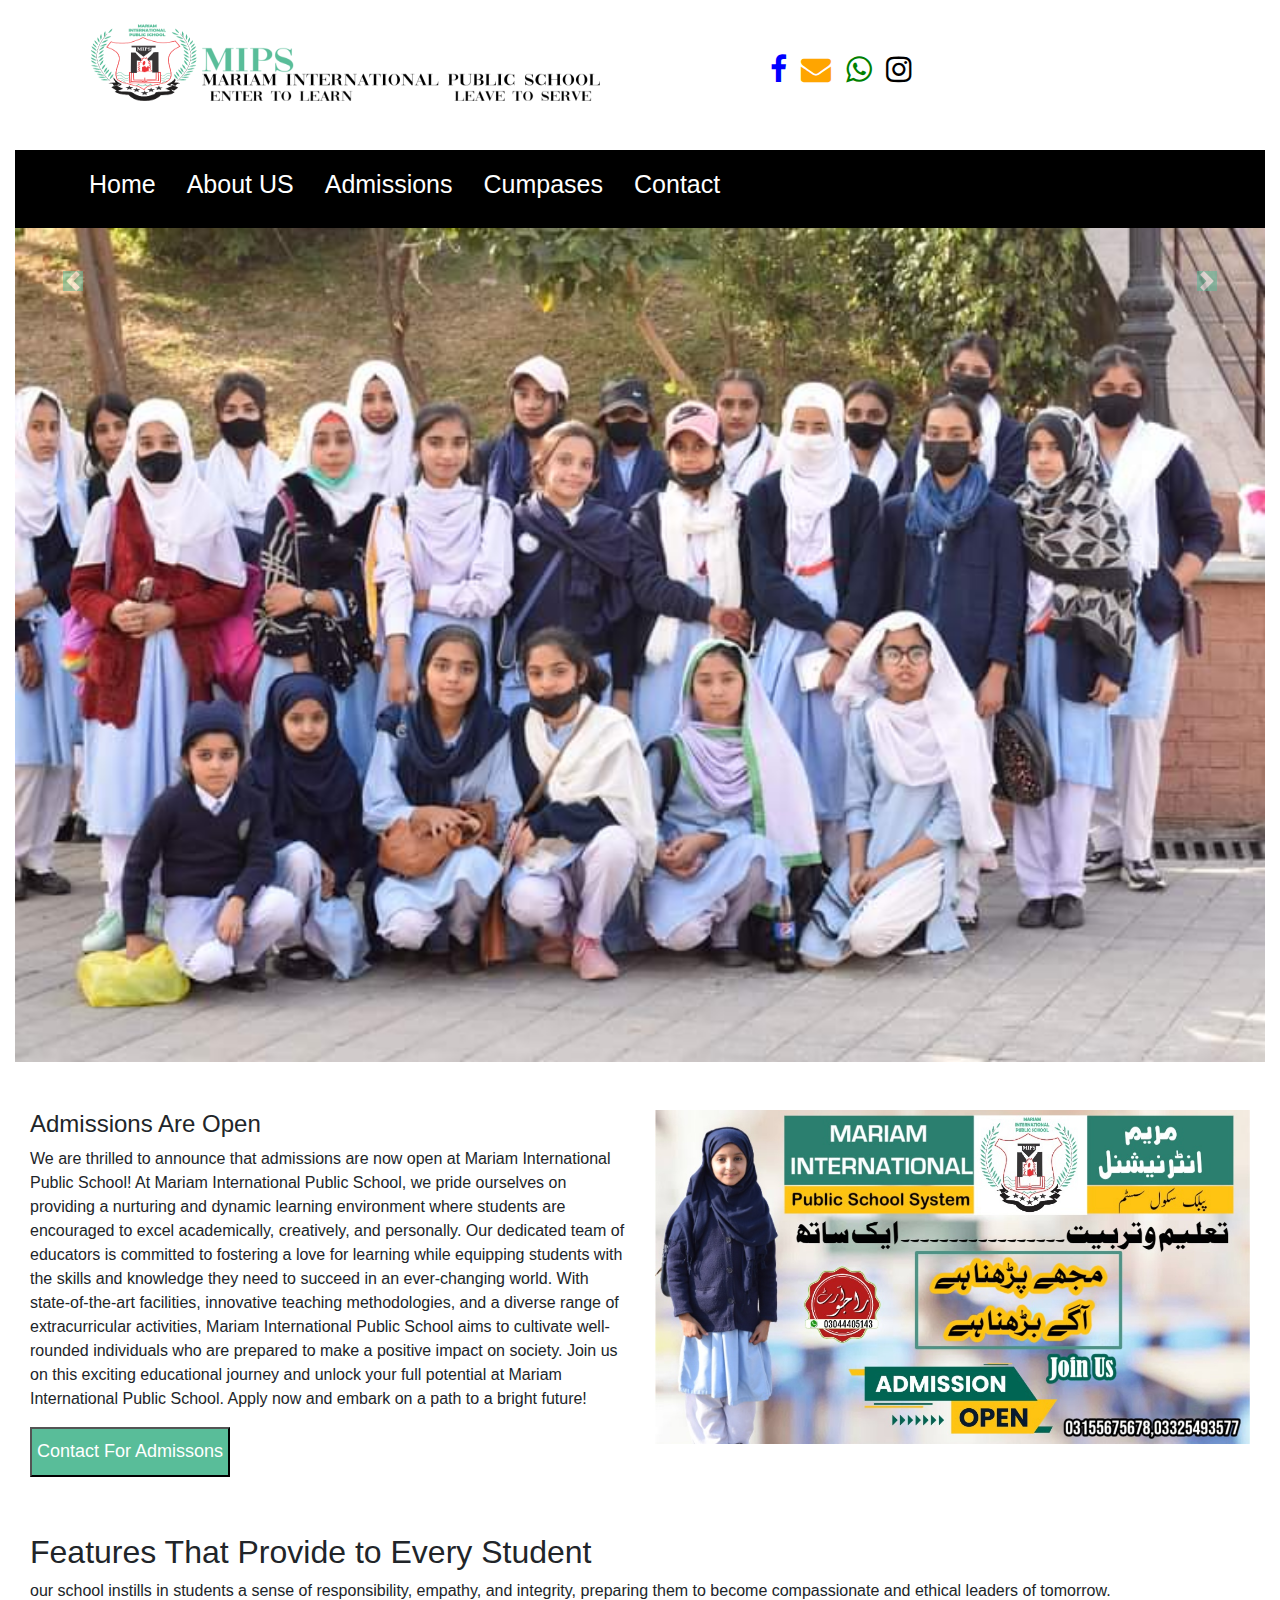
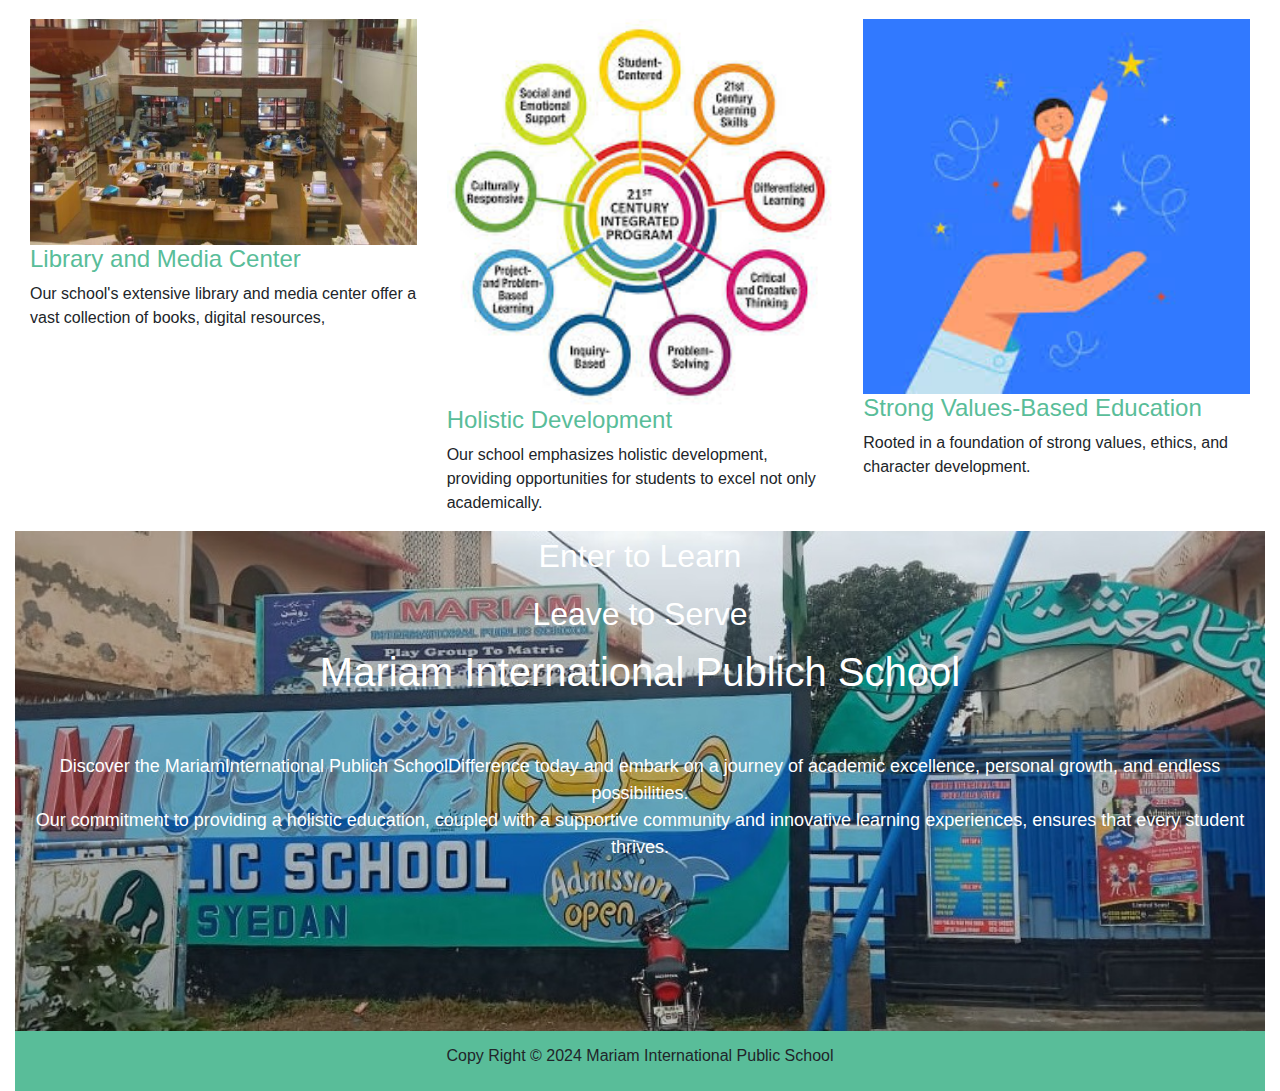
==== index.html @ 699a7ffa "Home Page" ====
<!DOCTYPE html>
<html lang="en">
<head>
    <meta charset="UTF-8">
    <meta name="viewport" content="width=device-width, initial-scale=1.0">
    <link rel="shortcut icon" href="Images/school.png" />
    <link rel="stylesheet" href="style.css">
   <!-- Bootstrap CSS -->
   <link rel="stylesheet" href="https://stackpath.bootstrapcdn.com/bootstrap/4.5.2/css/bootstrap.min.css">
   <link href="https://cdn.jsdelivr.net/npm/bootstrap-icons/font/bootstrap-icons.css" rel="stylesheet">

   <!-- Font Awesome CSS -->
   <link rel="stylesheet" href="https://cdnjs.cloudflare.com/ajax/libs/font-awesome/4.7.0/css/font-awesome.min.css">
    <title>School</title>
</head>
<body>
    <div class="container-fluid">
        <!-- Header Section -->
        <div class="container">
            <div class="row first-row">
                <div class="col-lg-6 col-md-12 logo-div">
                    <img class="logo" src="Images/logo.png" alt="">
                </div>

                <div class="col-lg-6 col-md-12 social-media">
                    <i class="fa fa-facebook"  style="font-size:30px; color: blue; margin-right: 10px;"></i> <!-- Facebook -->
                    <i class="fa fa-envelope" style="font-size:30px; color: orange;margin-right: 10px;"></i>
                    <i class="fa fa-whatsapp" style="font-size:30px; color: green;margin-right: 10px;"></i> <!-- WhatsApp -->
                    <i class="fa fa-instagram" style="font-size:30px; color: black;margin-right: 10px;"></i> <!-- LinkedIn -->
                    <br>
                    <p style="font-size: 18px;">Get Social with us !</p>
                </div>
            </div>
        </div>

        <!-- Header Section COmplete -->

        <!-- Nav Bar Section Start -->

        <nav class="navbar navbar-expand-lg nav-style">
                <button class="navbar-toggler" type="button" data-bs-toggle="collapse" data-bs-target="#navbarSupportedContent" aria-controls="navbarSupportedContent" aria-expanded="false" aria-label="Toggle navigation">
                    <!-- <span style="color: black;" class="navbar-toggler-icon"></span> -->
                    <i style="color: white;" class="fa fa-bars li-div"></i>
                    <span style="color: white;margin-left: 50px;">Mariam International Public School</span>
                </button>
                <div class=" collapse navbar-collapse" id="navbarSupportedContent">
                    <ul class="navbar-nav mb-2 " style="margin-left: 50px;"> <!-- Removed style="align-items: center;" -->
                        <li class="nav-item">
                            <a class="nav-link li-div" aria-current="page" href="#" style="color: white;font-size: 25px;margin-right: 15px;">Home</a>
                        </li>
                        <li class="nav-item">
                            <a class="nav-link li-div" style="color: white;font-size: 25px;margin-right: 15px;" href="#">About US</a>
                        </li>
                        <li class="nav-item">
                            <a class="nav-link li-div" style="color: white;font-size: 25px;margin-right: 15px;" href="#">Admissions</a>
                        </li>
                        <li class="nav-item">
                            <a class="nav-link li-div" style="color: white;font-size: 25px;margin-right: 15px;" href="#">Cumpases</a>
                        </li>
                        <li class="nav-item">
                            <a class="nav-link li-div" style="color: white;font-size: 25px;margin-right: 15px;" href="#">Contact</a>
                        </li>
                    </ul>
                </div>
                    </nav>

                    <!-- Nav Bar Section Complete -->
                    
                    <!-- Slider Section Start -->
                    <div id="carouselExampleAutoplaying" class="carousel slide" data-bs-ride="carousel">
                        <div class="carousel-inner">
                          <div class="carousel-item active">
                            <img class="slider-img" src="Images/students/std3.jpeg" class="d-block " alt="...">
                          </div>
                          <div class="carousel-item">
                            <img class="slider-img" src="Images/s-3.JPG" class="d-block " alt="...">
                          </div>
                          <div class="carousel-item">
                            <img class="slider-img" src="Images/students/std1.jpeg" class="d-block " alt="...">
                          </div>
                        </div>
                        <button class="carousel-control-prev m-5 slider-btn" type="button" data-bs-target="#carouselExampleAutoplaying" data-bs-slide="prev">
                          <span class="carousel-control-prev-icon" aria-hidden="true"></span>
                          <!-- <span class="visually-hidden">Previous</span> -->
                        </button>
                        <button class="carousel-control-next m-5 slider-btn" type="button" data-bs-target="#carouselExampleAutoplaying" data-bs-slide="next">
                          <span class="carousel-control-next-icon" aria-hidden="true"></span>
                          <!-- <span class="visually-hidden">Next</span> -->
                        </button>
                      </div>
                      <br>
                      <br>

                    <!-- Slider Section Ccomplete -->
                    
                      <!-- Admision Section Start -->
                      <div class="container-fluid">
                        <div class="row">
                            <div class="col-lg-6 col-md-12">
                                <h4>Admissions Are Open</h4>
                                   <p>We are thrilled to announce that admissions are now open at Mariam International Public School! At Mariam International Public School,
                                     we pride ourselves on providing a nurturing and dynamic learning environment where students are encouraged to 
                                     excel academically, creatively, and personally. Our dedicated team of educators is committed to fostering a 
                                     love for learning while equipping students with the skills and knowledge they need to succeed in an 
                                     ever-changing world. With state-of-the-art facilities, innovative teaching methodologies, and a diverse 
                                     range of extracurricular activities, Mariam International Public School aims to cultivate well-rounded individuals who are prepared to make a positive impact on society.
                                      Join us on this exciting educational journey and unlock your full potential at Mariam International Public School. Apply now and embark on a path to a bright future!</p>
                                    <button class="ad-btn mb-2"><a href="contact.html"> Contact For Admissons</a></button>
                            </div>
                            <div class="col-lg-6 col-md-12">
                                <img src="Images/new/ad2.jpeg" class="w-100" alt="">
                            </div>
                        </div>
                      </div>
                      <br>
                      <br>
                      <!-- Admision Section Complete -->
                      
                    <!-- Feature Section Start -->
                        <div class="container-fluid">
                          <div class="row">
                            <div class="col-lg-12 ">
                              <div class="section-title text-left">
                                <h2>
                                  Features That
                                  Provide to Every Student
                                </h2>
                                <p>
                                  our school instills in students a sense of responsibility, empathy, and integrity, preparing them to become compassionate and ethical leaders of tomorrow.
                                </p>
                              </div>
                            </div>
                            <div class="col-lg-4 col-md-6">
                              <div class="single-blog-post">
                                <img src="Images/lib.jpg" class="img-fluid w-100" alt="" />
                                <div class="text">
                                  <h4 style="color: #59bd99;">Library and Media Center</h4>
                                  <div>
                                    <p>
                                      Our school's extensive library and media center offer a vast collection of books, digital resources,
                                    </p>
                                  </div>
                                 
                                </div>
                              </div>
                            </div>
                            <div class="col-lg-4 col-md-6 mt--160">
                              <div class="single-blog-post">
                                <img src="Images/lib2.jfif" class="img-fluid w-100" alt="" />
                                <div class="text">
                                  <h4 style="color: #59bd99;">Holistic Development</h4>
                                  <div>
                                    <p>
                                      Our school emphasizes holistic development, providing opportunities for students to excel not only academically.
                                    </p>
                                  </div>
                                 
                                </div>
                              </div>
                            </div>
                            <div class="col-lg-4 col-md-6 mt--260">
                              <div class="single-blog-post">
                                <img src="Images/lib3.jfif" class="img-fluid w-100" alt="" />
                                <div class="text">
                                  <h4 style="color: #59bd99;">Strong Values-Based Education</h4>
                                  <div>
                                    <p>
                                      Rooted in a foundation of strong values, ethics, and character development.
                                    </p>
                                  </div>
                                  
                                </div>
                              </div>
                            </div>
                          </div>
                        </div>
                     
                    <!-- Feature Section  Complete -->

                    <!-- Footer Section Start-->
                        <div class="container-fluid footer-sec">
                            <h2>Enter to Learn </h2>
                            <h2>Leave to Serve </h2>
                            <h1>Mariam International Publich School</h1><br><br>
                            <p>Discover the MariamInternational Publich SchoolDifference today and embark on a journey of academic 
                                excellence, personal growth, and endless possibilities.<br> Our commitment to 
                                providing a holistic education, coupled with a supportive community and innovative
                                 learning experiences, ensures that every student thrives.</p>
                        </div>
                    <!-- Footer Section Complete-->

                    <!-- Copy Righ Start-->
                        <div class="foot-end">
                                <p>Copy Right &copy; 2024 Mariam International Public School</p>
                        </div>
                    <!-- Copy Righ Complete-->

    </div>





    <script src="https://cdn.jsdelivr.net/npm/bootstrap@5.3.3/dist/js/bootstrap.bundle.min.js" integrity="sha384-YvpcrYf0tY3lHB60NNkmXc5s9fDVZLESaAA55NDzOxhy9GkcIdslK1eN7N6jIeHz" crossorigin="anonymous"></script>
    <script src="https://code.jquery.com/jquery-3.5.1.slim.min.js"></script>
<script src="https://cdn.jsdelivr.net/npm/@popperjs/core@2.5.4/dist/umd/popper.min.js"></script>
<script src="https://stackpath.bootstrapcdn.com/bootstrap/4.5.2/js/bootstrap.min.js"></script>
</body>
</html>
---- style.css ----
*{
    padding: 0 ;
    margin: 0;
}
.logo{
    margin-top: -150px;
    width: 100%;
    height: 400px;
}
.social-media{
    /* padding: 40px; */
    padding-left: 130px !important;
    line-height: 150px;
    width: 100%;
    height: 150px;
    cursor: pointer;
}
.logo-div{
    width: 100%;
    height: 150px;
}
.first-row{
    display: flex;
    justify-content: space-between;
}
.nav-style{
    background-color: black;
    width: 100% !important;
    text-align: center !important;
}
.nav-style > .container-fluid{
    width: 100% !important;
}
ul{
    text-align: center;
}
.li-div:hover{
    color: #59bd99 !important;
}
.slider-img{
    width: 100%;
}
.carousel{
    width: 100%;
}
.slider-btn{
    /* margin-top: 400px;
    margin-left: 20px;
    margin-right: 20px; */
    width: 20px !important;
    height: 10px !important;
    border: none;
}
.slider-btn > span{
    width: 20px;
    height: 20px;
    background-color: #59bd99;
}
.ad-btn{
    background-color: #59bd99;
    width: 200px;
    height: 50px;
    font-size: 18px;
}
.ad-btn > a{
    text-decoration: none !important;
    color: white !important;
}
.ad-btn > a:hover{
    text-decoration: none !important;
    color: black !important;

}
.ad-btn:hover{
    border: 3px solid #59bd99;
    background-color: white;
    color: black !important;
}
.foot-end{
    width: 100%;
    line-height: 50px;
    background-color: #59bd99;
    height: 60px;
}
.foot-end > p{
    margin: auto;
    text-align: center;
}
.footer-sec{
    background-image: url("Images/new/sc1.jpeg");
    background-repeat: no-repeat;
    background-size: cover;
    width: 100%;
    height: 500px;
    background-image: opacity(0.5);
}
.footer-sec > h1,
.footer-sec > h2{
    opacity: 1;
    color: white;
    text-align: center;
    line-height: 50px;
}
.footer-sec > p{
    color: white;
    text-align: center;
    font-size: 18px;
}
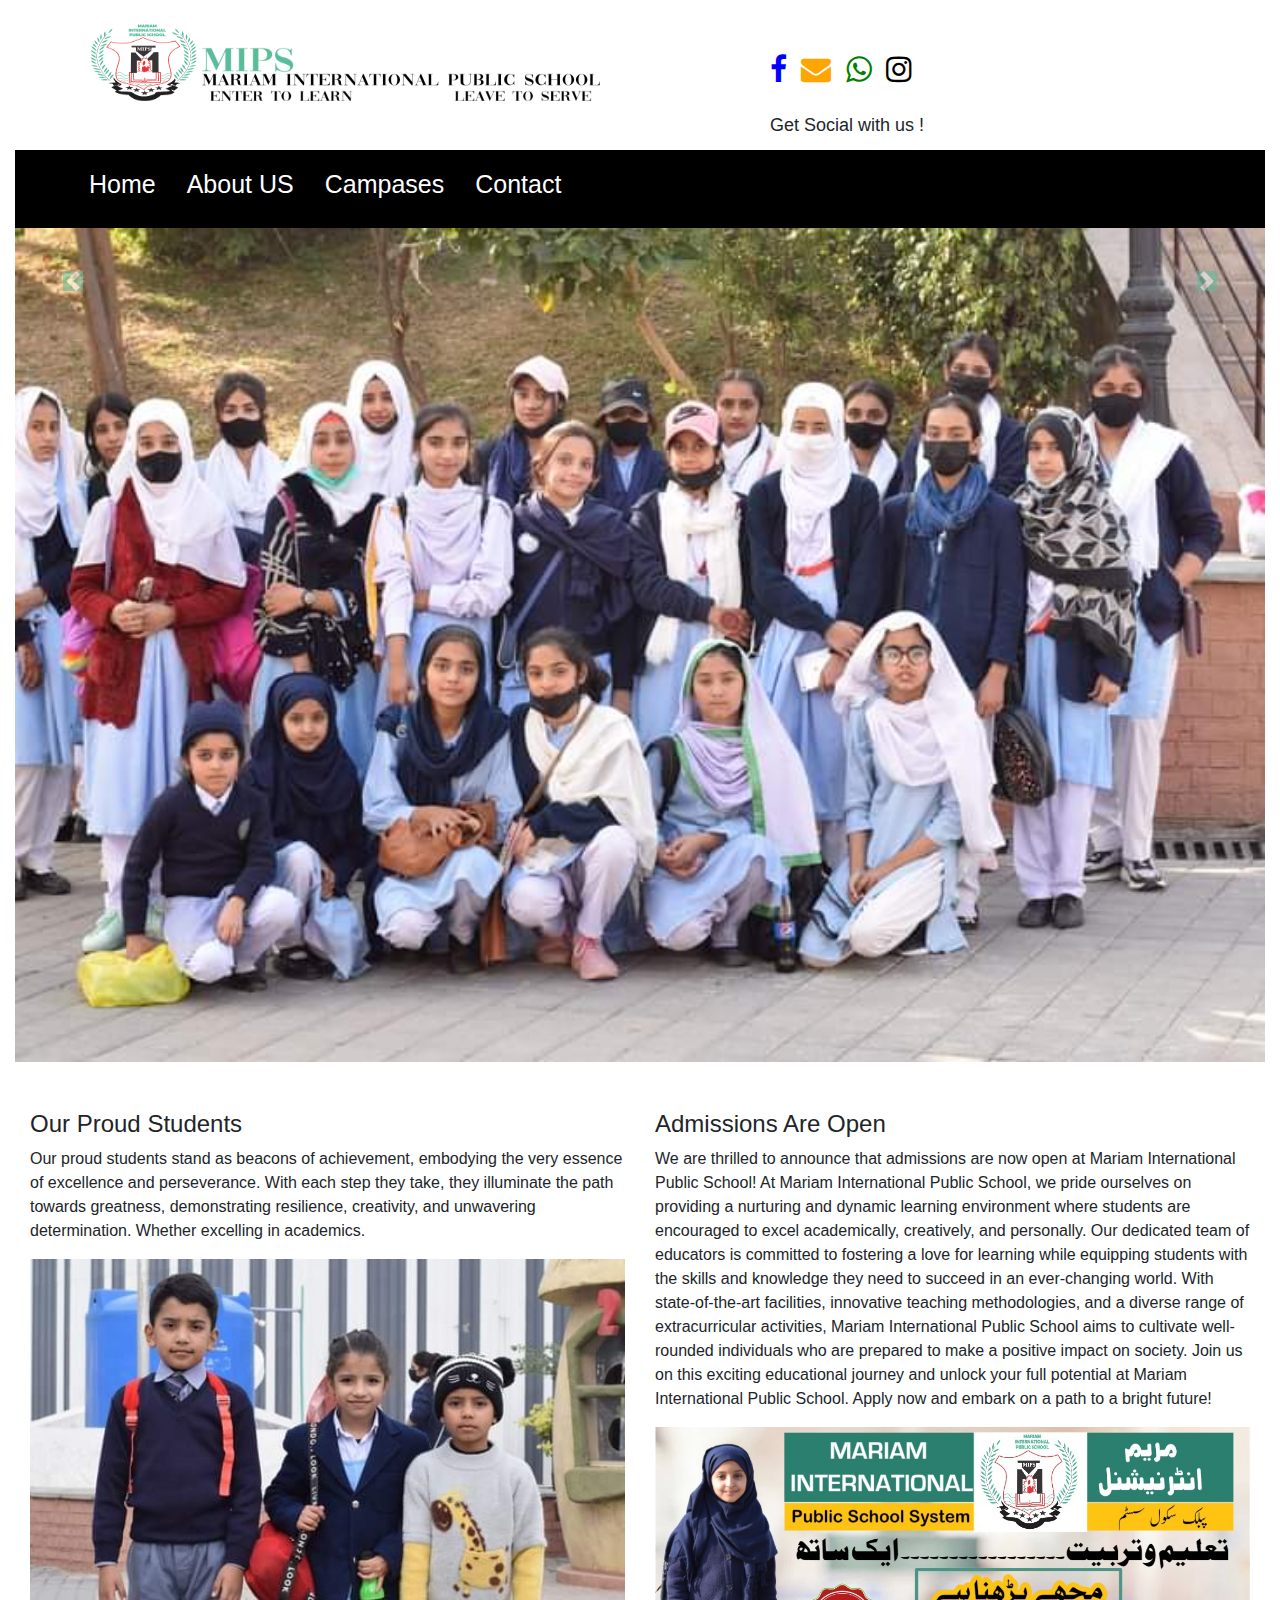
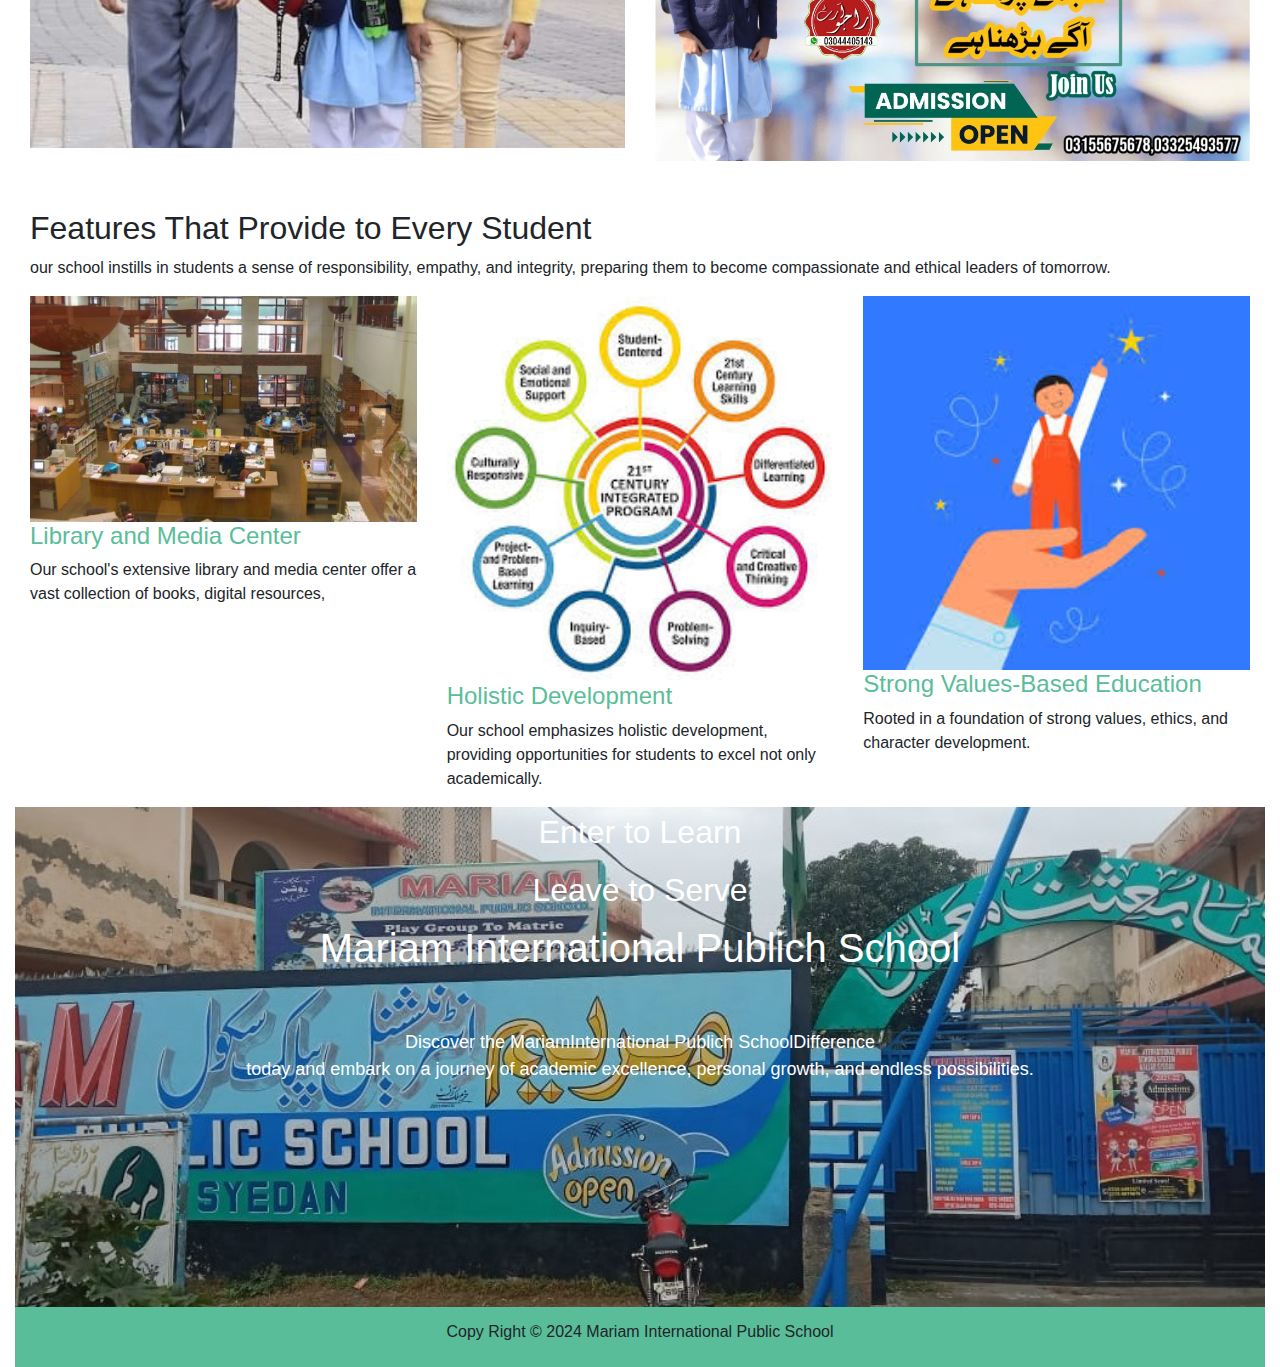
==== commit c5e1341d: "About Us Page" ====
--- a/index.html
+++ b/index.html
@@ -28,7 +28,7 @@
                     <i class="fa fa-whatsapp" style="font-size:30px; color: green;margin-right: 10px;"></i> <!-- WhatsApp -->
                     <i class="fa fa-instagram" style="font-size:30px; color: black;margin-right: 10px;"></i> <!-- LinkedIn -->
                     <br>
-                    <p style="font-size: 18px;">Get Social with us !</p>
+                    <p style="font-size: 18px;  margin-top: -100px;">Get Social with us !</p>
                 </div>
             </div>
         </div>
@@ -46,19 +46,17 @@
                 <div class=" collapse navbar-collapse" id="navbarSupportedContent">
                     <ul class="navbar-nav mb-2 " style="margin-left: 50px;"> <!-- Removed style="align-items: center;" -->
                         <li class="nav-item">
-                            <a class="nav-link li-div" aria-current="page" href="#" style="color: white;font-size: 25px;margin-right: 15px;">Home</a>
-                        </li>
-                        <li class="nav-item">
-                            <a class="nav-link li-div" style="color: white;font-size: 25px;margin-right: 15px;" href="#">About US</a>
-                        </li>
-                        <li class="nav-item">
-                            <a class="nav-link li-div" style="color: white;font-size: 25px;margin-right: 15px;" href="#">Admissions</a>
-                        </li>
-                        <li class="nav-item">
-                            <a class="nav-link li-div" style="color: white;font-size: 25px;margin-right: 15px;" href="#">Cumpases</a>
-                        </li>
-                        <li class="nav-item">
-                            <a class="nav-link li-div" style="color: white;font-size: 25px;margin-right: 15px;" href="#">Contact</a>
+                            <a class="nav-link li-div" aria-current="page" href="index.html" style="color: white;font-size: 25px;margin-right: 15px;">Home</a>
+                        </li>
+                        <li class="nav-item">
+                            <a class="nav-link li-div" style="color: white;font-size: 25px;margin-right: 15px;" href="about.html">About US</a>
+                        </li>
+                        
+                        <li class="nav-item">
+                            <a class="nav-link li-div" style="color: white;font-size: 25px;margin-right: 15px;" href="#">Campases</a>
+                        </li>
+                        <li class="nav-item">
+                            <a class="nav-link li-div" style="color: white;font-size: 25px;margin-right: 15px;" href="contact.html">Contact</a>
                         </li>
                     </ul>
                 </div>
@@ -97,17 +95,26 @@
                       <div class="container-fluid">
                         <div class="row">
                             <div class="col-lg-6 col-md-12">
-                                <h4>Admissions Are Open</h4>
-                                   <p>We are thrilled to announce that admissions are now open at Mariam International Public School! At Mariam International Public School,
-                                     we pride ourselves on providing a nurturing and dynamic learning environment where students are encouraged to 
-                                     excel academically, creatively, and personally. Our dedicated team of educators is committed to fostering a 
-                                     love for learning while equipping students with the skills and knowledge they need to succeed in an 
-                                     ever-changing world. With state-of-the-art facilities, innovative teaching methodologies, and a diverse 
-                                     range of extracurricular activities, Mariam International Public School aims to cultivate well-rounded individuals who are prepared to make a positive impact on society.
-                                      Join us on this exciting educational journey and unlock your full potential at Mariam International Public School. Apply now and embark on a path to a bright future!</p>
-                                    <button class="ad-btn mb-2"><a href="contact.html"> Contact For Admissons</a></button>
-                            </div>
+                              <h4>Our Proud Students</h4>
+                              <p>
+                                Our proud students stand as beacons of achievement, embodying the very essence of excellence and
+                                 perseverance. With each step they take, they illuminate the path towards greatness, demonstrating
+                                  resilience, creativity, and unwavering determination. Whether excelling in academics.
+                              </p>
+                              <img src="Images/students/std4.jpeg" class="w-100" alt="">
+                            </div>
+
                             <div class="col-lg-6 col-md-12">
+                              <h4>Admissions Are Open</h4>
+                              <p>We are thrilled to announce that admissions are now open at Mariam International Public School! At Mariam International Public School,
+                                we pride ourselves on providing a nurturing and dynamic learning environment where students are encouraged to 
+                                excel academically, creatively, and personally.
+                                Our dedicated team of educators is committed to fostering a love for learning while equipping students with
+                                 the skills and knowledge they need to succeed in an ever-changing world. With state-of-the-art facilities, 
+                                 innovative teaching methodologies, and a diverse range of extracurricular activities, Mariam International Public School aims to 
+                                 cultivate well-rounded individuals who are prepared to make a positive impact on society. Join us on this exciting
+                                  educational journey and unlock your full potential at Mariam International Public School. Apply now and embark on a
+                                   path to a bright future! </p>
                                 <img src="Images/new/ad2.jpeg" class="w-100" alt="">
                             </div>
                         </div>
@@ -182,10 +189,8 @@
                             <h2>Enter to Learn </h2>
                             <h2>Leave to Serve </h2>
                             <h1>Mariam International Publich School</h1><br><br>
-                            <p>Discover the MariamInternational Publich SchoolDifference today and embark on a journey of academic 
-                                excellence, personal growth, and endless possibilities.<br> Our commitment to 
-                                providing a holistic education, coupled with a supportive community and innovative
-                                 learning experiences, ensures that every student thrives.</p>
+                            <p>Discover the MariamInternational Publich SchoolDifference <br> today and embark on a journey of academic 
+                                excellence, personal growth, and endless possibilities.<br> </p>
                         </div>
                     <!-- Footer Section Complete-->
 
--- a/style.css
+++ b/style.css
@@ -105,4 +105,41 @@
     color: white;
     text-align: center;
     font-size: 18px;
-}+}
+.about-1{
+    background-color: #59bd99;
+    height: 100px;
+    text-align: center;
+}
+.about-1 > h4{
+    padding-top: 25px;
+}
+.about-2{
+    background-color: rgb(227, 227, 227);
+    height: 100px;
+    text-align: center;
+}
+.about-2 > a{
+    padding-top: 28px !important;
+    display: inline-block;
+    color: black;
+    text-decoration: none;
+    font-size: 20px;
+}
+.about-2 > a:hover{
+    color: #59bd99;
+}
+.about-3{
+    color: #59bd99 !important;
+}
+.about-logo{
+    height: 300px;
+    margin-top: 20px;
+}
+.about-staff{
+    color: white;
+    background-color: black;
+}
+.about-staff > h3{
+    margin-top: 40px !important;
+}
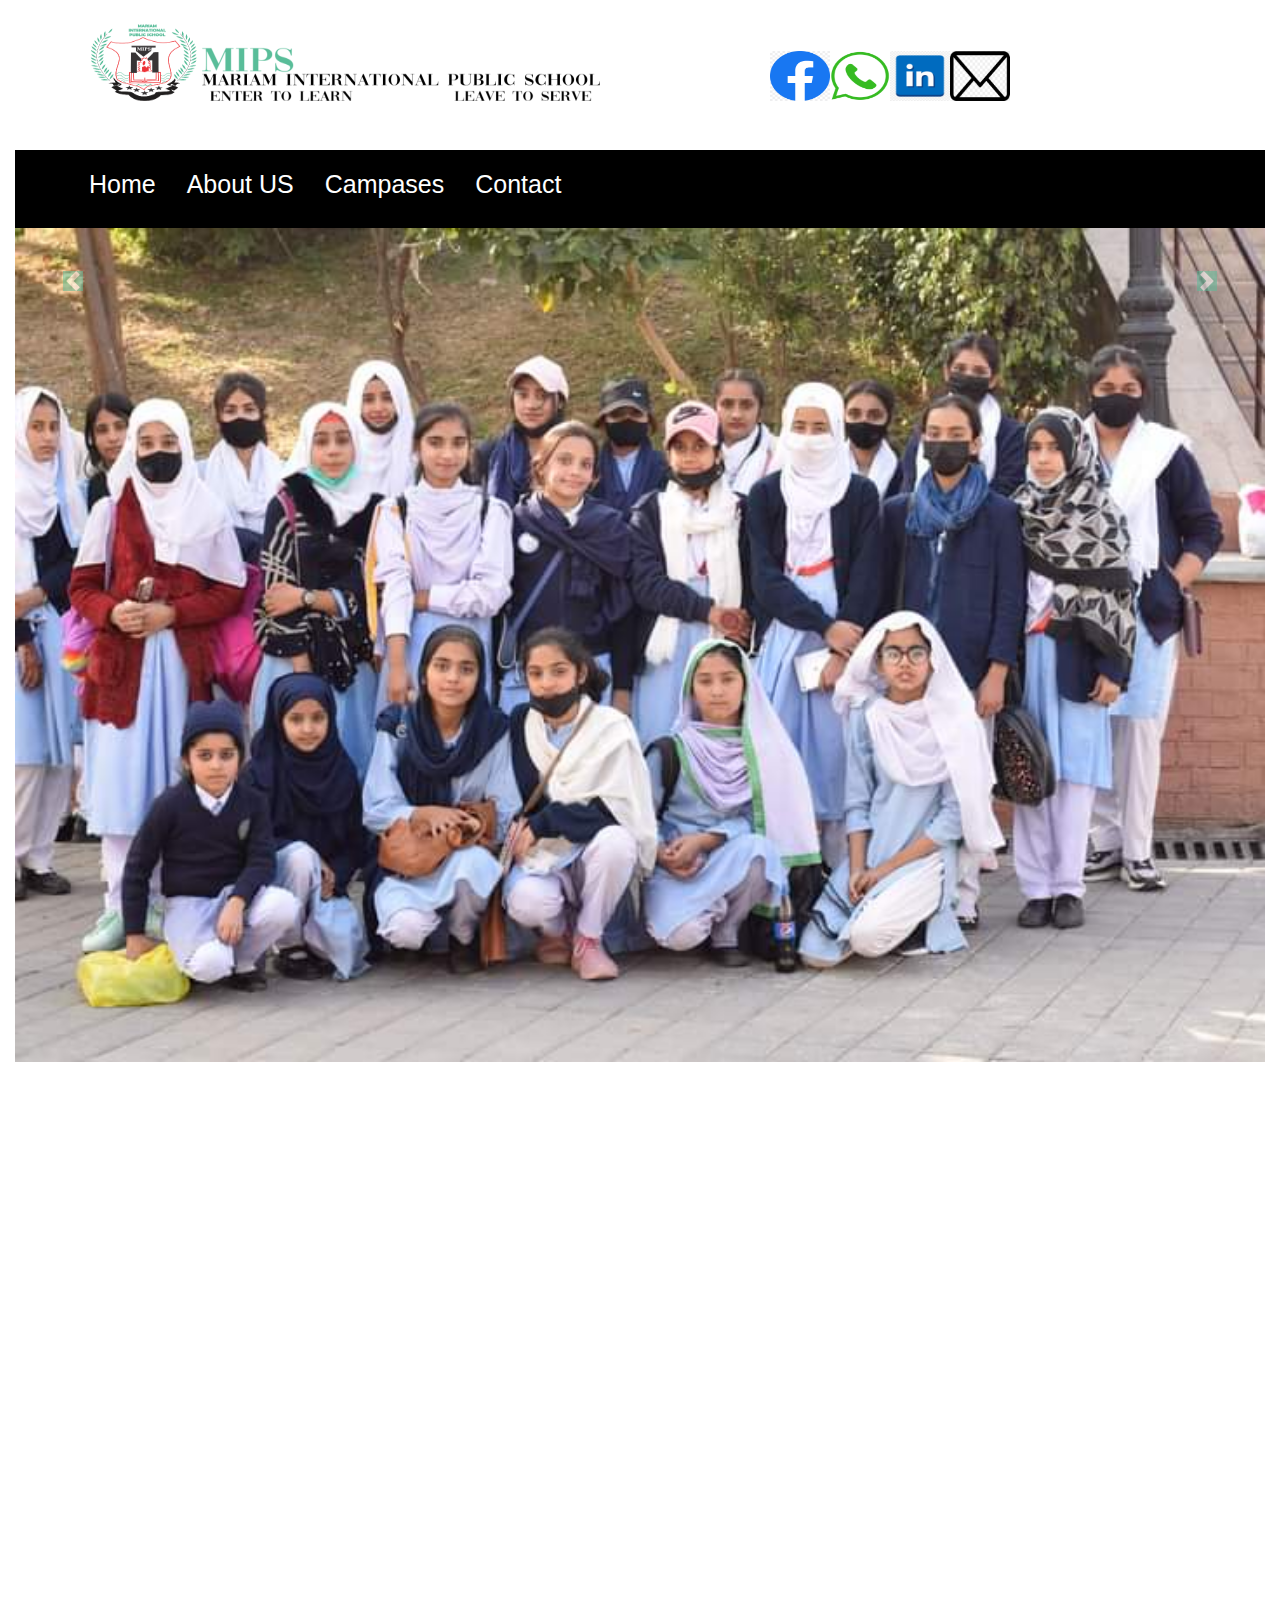
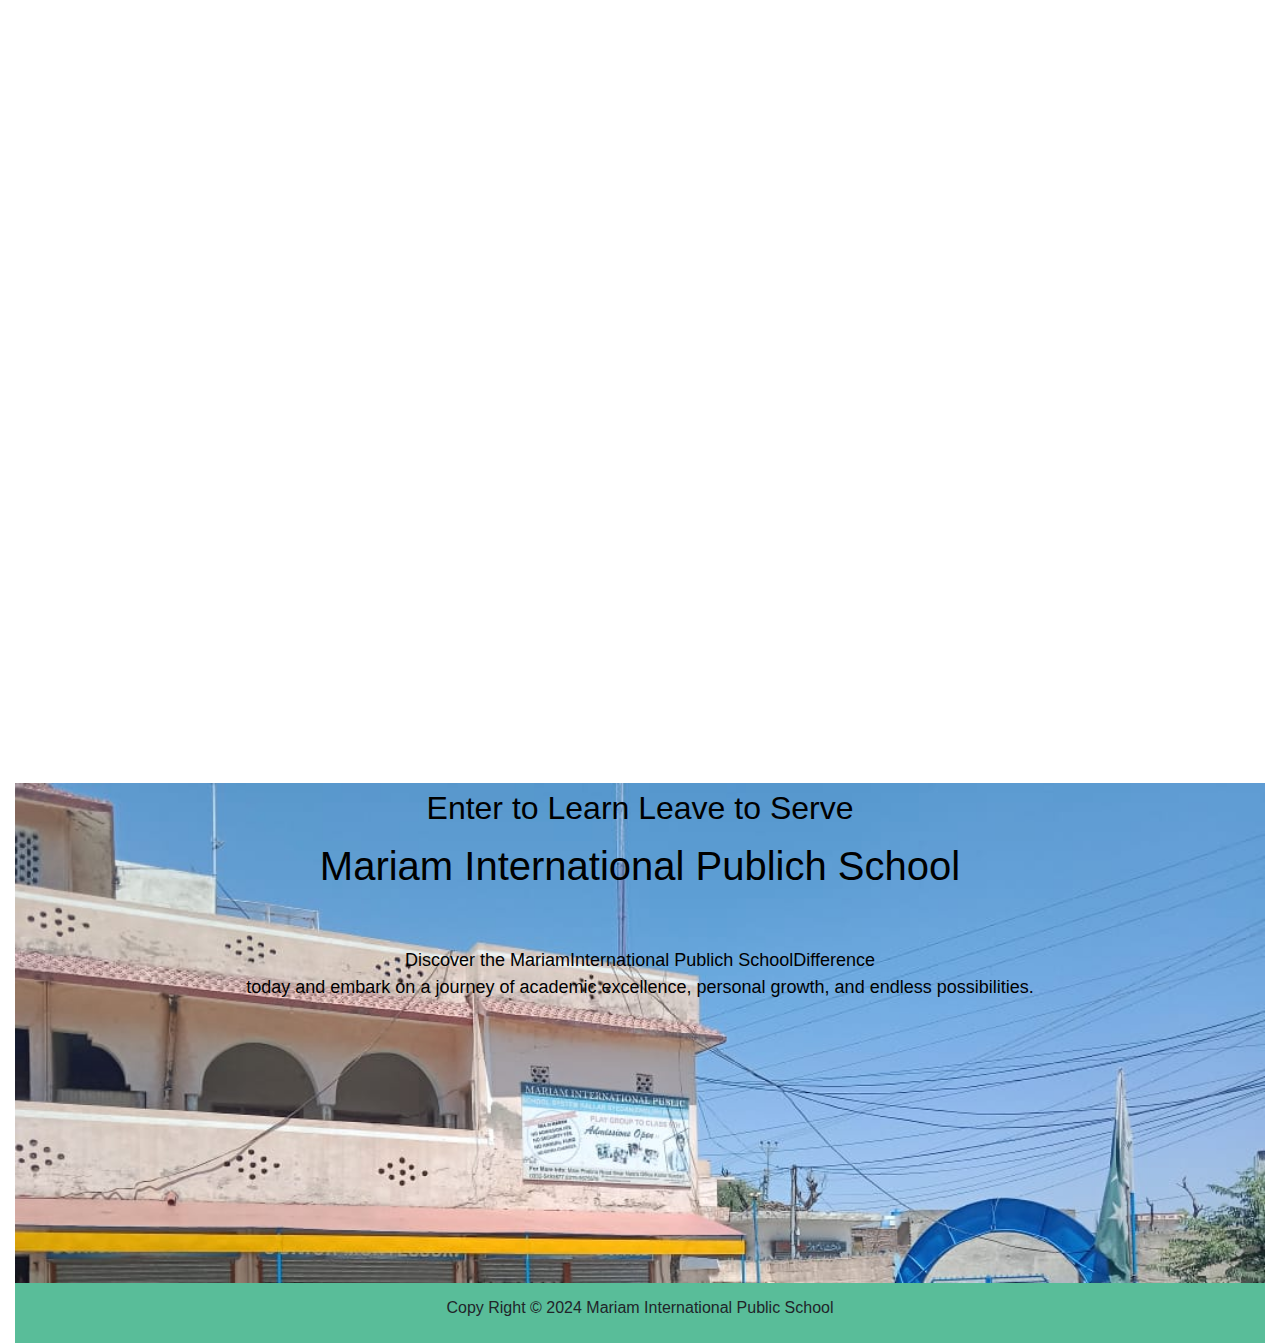
==== commit ca468896: "animation & clint changes" ====
--- a/index.html
+++ b/index.html
@@ -8,6 +8,7 @@
    <!-- Bootstrap CSS -->
    <link rel="stylesheet" href="https://stackpath.bootstrapcdn.com/bootstrap/4.5.2/css/bootstrap.min.css">
    <link href="https://cdn.jsdelivr.net/npm/bootstrap-icons/font/bootstrap-icons.css" rel="stylesheet">
+   <link href="https://unpkg.com/aos@2.3.1/dist/aos.css" rel="stylesheet">
 
    <!-- Font Awesome CSS -->
    <link rel="stylesheet" href="https://cdnjs.cloudflare.com/ajax/libs/font-awesome/4.7.0/css/font-awesome.min.css">
@@ -17,18 +18,22 @@
     <div class="container-fluid">
         <!-- Header Section -->
         <div class="container">
-            <div class="row first-row">
+            <div class="row first-row" data-aos="flip-left" data-aos-duration="3000">
                 <div class="col-lg-6 col-md-12 logo-div">
                     <img class="logo" src="Images/logo.png" alt="">
                 </div>
 
-                <div class="col-lg-6 col-md-12 social-media">
-                    <i class="fa fa-facebook"  style="font-size:30px; color: blue; margin-right: 10px;"></i> <!-- Facebook -->
+                <div class="col-lg-6 col-md-12 social-media" data-aos="flip-right" data-aos-duration="3000">
+                    <!-- <i class="fa fa-facebook"  style="font-size:30px; color: blue; margin-right: 10px;"></i> 
                     <i class="fa fa-envelope" style="font-size:30px; color: orange;margin-right: 10px;"></i>
-                    <i class="fa fa-whatsapp" style="font-size:30px; color: green;margin-right: 10px;"></i> <!-- WhatsApp -->
-                    <i class="fa fa-instagram" style="font-size:30px; color: black;margin-right: 10px;"></i> <!-- LinkedIn -->
+                    <i class="fa fa-whatsapp" style="font-size:30px; color: green;margin-right: 10px;"></i> 
+                    <i class="fa fa-instagram" style="font-size:30px; color: black;margin-right: 10px;"></i>  -->
+                    <a href="https://www.facebook.com/MariamInternationalPublicSchoolSystem?mibextid=ZbWKwL"><img class="social-logos1" src="Images/Social/fb1.png" alt=""></a>
+                    <a href="https://whatsapp.com/channel/0029VaeF8b9AO7R7xANt6p2B"><img class="social-logos1" src="Images/Social/whatsapp1.png" alt=""></a>
+                    <a href=""><img class="social-logos1" src="Images/Social/linkdn.png" alt=""></a>
+                    <a href=""><img class="social-logos1" src="Images/Social/email.png" alt=""></a>
                     <br>
-                    <p style="font-size: 18px;  margin-top: -100px;">Get Social with us !</p>
+                    <!-- <p style="font-size: 18px;  margin-top: -100px;">Get Social with us !</p> -->
                 </div>
             </div>
         </div>
@@ -53,7 +58,7 @@
                         </li>
                         
                         <li class="nav-item">
-                            <a class="nav-link li-div" style="color: white;font-size: 25px;margin-right: 15px;" href="#">Campases</a>
+                            <a class="nav-link li-div" style="color: white;font-size: 25px;margin-right: 15px;" href="campus.html">Campases</a>
                         </li>
                         <li class="nav-item">
                             <a class="nav-link li-div" style="color: white;font-size: 25px;margin-right: 15px;" href="contact.html">Contact</a>
@@ -71,10 +76,10 @@
                             <img class="slider-img" src="Images/students/std3.jpeg" class="d-block " alt="...">
                           </div>
                           <div class="carousel-item">
-                            <img class="slider-img" src="Images/s-3.JPG" class="d-block " alt="...">
+                            <img class="slider-img" src="Images/students/std1.jpeg" class="d-block " alt="...">
                           </div>
                           <div class="carousel-item">
-                            <img class="slider-img" src="Images/students/std1.jpeg" class="d-block " alt="...">
+                            <img class="slider-img" src="Images/pstd.jpeg" class="d-block " alt="...">
                           </div>
                         </div>
                         <button class="carousel-control-prev m-5 slider-btn" type="button" data-bs-target="#carouselExampleAutoplaying" data-bs-slide="prev">
@@ -94,24 +99,25 @@
                       <!-- Admision Section Start -->
                       <div class="container-fluid">
                         <div class="row">
-                            <div class="col-lg-6 col-md-12">
+                            <div class="col-lg-6 col-md-12" data-aos="fade-up"
+                            data-aos-duration="3000">
                               <h4>Our Proud Students</h4>
                               <p>
                                 Our proud students stand as beacons of achievement, embodying the very essence of excellence and
                                  perseverance. With each step they take, they illuminate the path towards greatness, demonstrating
                                   resilience, creativity, and unwavering determination. Whether excelling in academics.
                               </p>
-                              <img src="Images/students/std4.jpeg" class="w-100" alt="">
-                            </div>
-
-                            <div class="col-lg-6 col-md-12">
+                              <img src="Images/pstd.jpeg" class="w-100" alt="">
+                            </div>
+
+                            <div class="col-lg-6 col-md-12" data-aos="fade-up"
+                            data-aos-duration="3000">
                               <h4>Admissions Are Open</h4>
                               <p>We are thrilled to announce that admissions are now open at Mariam International Public School! At Mariam International Public School,
                                 we pride ourselves on providing a nurturing and dynamic learning environment where students are encouraged to 
                                 excel academically, creatively, and personally.
                                 Our dedicated team of educators is committed to fostering a love for learning while equipping students with
-                                 the skills and knowledge they need to succeed in an ever-changing world. With state-of-the-art facilities, 
-                                 innovative teaching methodologies, and a diverse range of extracurricular activities, Mariam International Public School aims to 
+                                 the skills and knowledge they need to succeed in an ever-changing world.  Mariam International Public School aims to 
                                  cultivate well-rounded individuals who are prepared to make a positive impact on society. Join us on this exciting
                                   educational journey and unlock your full potential at Mariam International Public School. Apply now and embark on a
                                    path to a bright future! </p>
@@ -126,7 +132,8 @@
                     <!-- Feature Section Start -->
                         <div class="container-fluid">
                           <div class="row">
-                            <div class="col-lg-12 ">
+                            <div class="col-lg-12" data-aos="fade-up"
+                            data-aos-duration="3000">
                               <div class="section-title text-left">
                                 <h2>
                                   Features That
@@ -137,7 +144,8 @@
                                 </p>
                               </div>
                             </div>
-                            <div class="col-lg-4 col-md-6">
+                            <div class="col-lg-4 col-md-6" data-aos="fade-up"
+                            data-aos-duration="3000">
                               <div class="single-blog-post">
                                 <img src="Images/lib.jpg" class="img-fluid w-100" alt="" />
                                 <div class="text">
@@ -151,7 +159,8 @@
                                 </div>
                               </div>
                             </div>
-                            <div class="col-lg-4 col-md-6 mt--160">
+                            <div class="col-lg-4 col-md-6 mt--160" data-aos="fade-up"
+                            data-aos-duration="3000">
                               <div class="single-blog-post">
                                 <img src="Images/lib2.jfif" class="img-fluid w-100" alt="" />
                                 <div class="text">
@@ -165,7 +174,8 @@
                                 </div>
                               </div>
                             </div>
-                            <div class="col-lg-4 col-md-6 mt--260">
+                            <div class="col-lg-4 col-md-6 mt--260" data-aos="fade-up"
+                            data-aos-duration="3000">
                               <div class="single-blog-post">
                                 <img src="Images/lib3.jfif" class="img-fluid w-100" alt="" />
                                 <div class="text">
@@ -186,8 +196,7 @@
 
                     <!-- Footer Section Start-->
                         <div class="container-fluid footer-sec">
-                            <h2>Enter to Learn </h2>
-                            <h2>Leave to Serve </h2>
+                            <h2>Enter to Learn Leave to Serve </h2>
                             <h1>Mariam International Publich School</h1><br><br>
                             <p>Discover the MariamInternational Publich SchoolDifference <br> today and embark on a journey of academic 
                                 excellence, personal growth, and endless possibilities.<br> </p>
@@ -205,7 +214,10 @@
 
 
 
-
+    <script src="https://unpkg.com/aos@2.3.1/dist/aos.js"></script>
+    <script>
+      AOS.init();
+    </script>
     <script src="https://cdn.jsdelivr.net/npm/bootstrap@5.3.3/dist/js/bootstrap.bundle.min.js" integrity="sha384-YvpcrYf0tY3lHB60NNkmXc5s9fDVZLESaAA55NDzOxhy9GkcIdslK1eN7N6jIeHz" crossorigin="anonymous"></script>
     <script src="https://code.jquery.com/jquery-3.5.1.slim.min.js"></script>
 <script src="https://cdn.jsdelivr.net/npm/@popperjs/core@2.5.4/dist/umd/popper.min.js"></script>
--- a/style.css
+++ b/style.css
@@ -14,6 +14,11 @@
     width: 100%;
     height: 150px;
     cursor: pointer;
+    display: flex;
+}
+.social-logos1{
+    width: 60px;
+    height: 50px;
 }
 .logo-div{
     width: 100%;
@@ -87,7 +92,7 @@
     text-align: center;
 }
 .footer-sec{
-    background-image: url("Images/new/sc1.jpeg");
+    background-image: url("Images/sso.jpeg");
     background-repeat: no-repeat;
     background-size: cover;
     width: 100%;
@@ -97,12 +102,12 @@
 .footer-sec > h1,
 .footer-sec > h2{
     opacity: 1;
-    color: white;
+    color: black;
     text-align: center;
     line-height: 50px;
 }
 .footer-sec > p{
-    color: white;
+    color: black;
     text-align: center;
     font-size: 18px;
 }
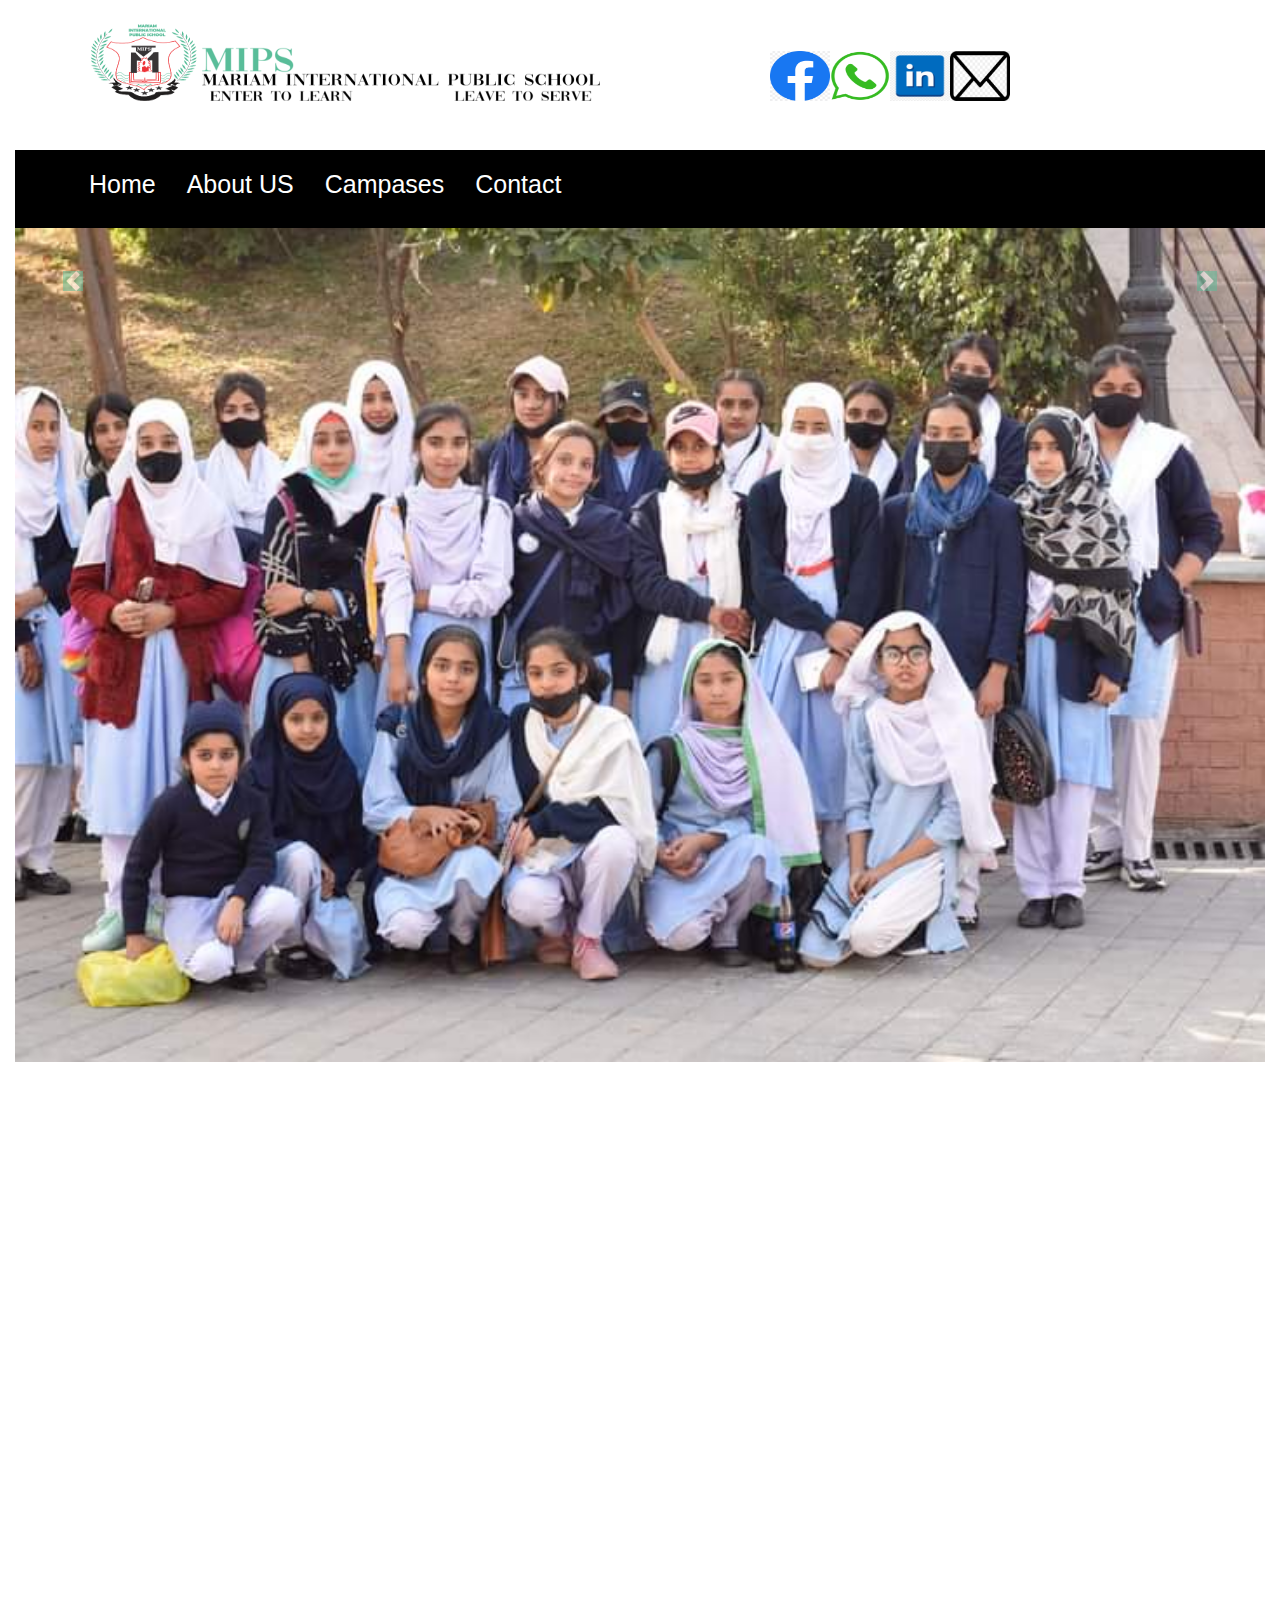
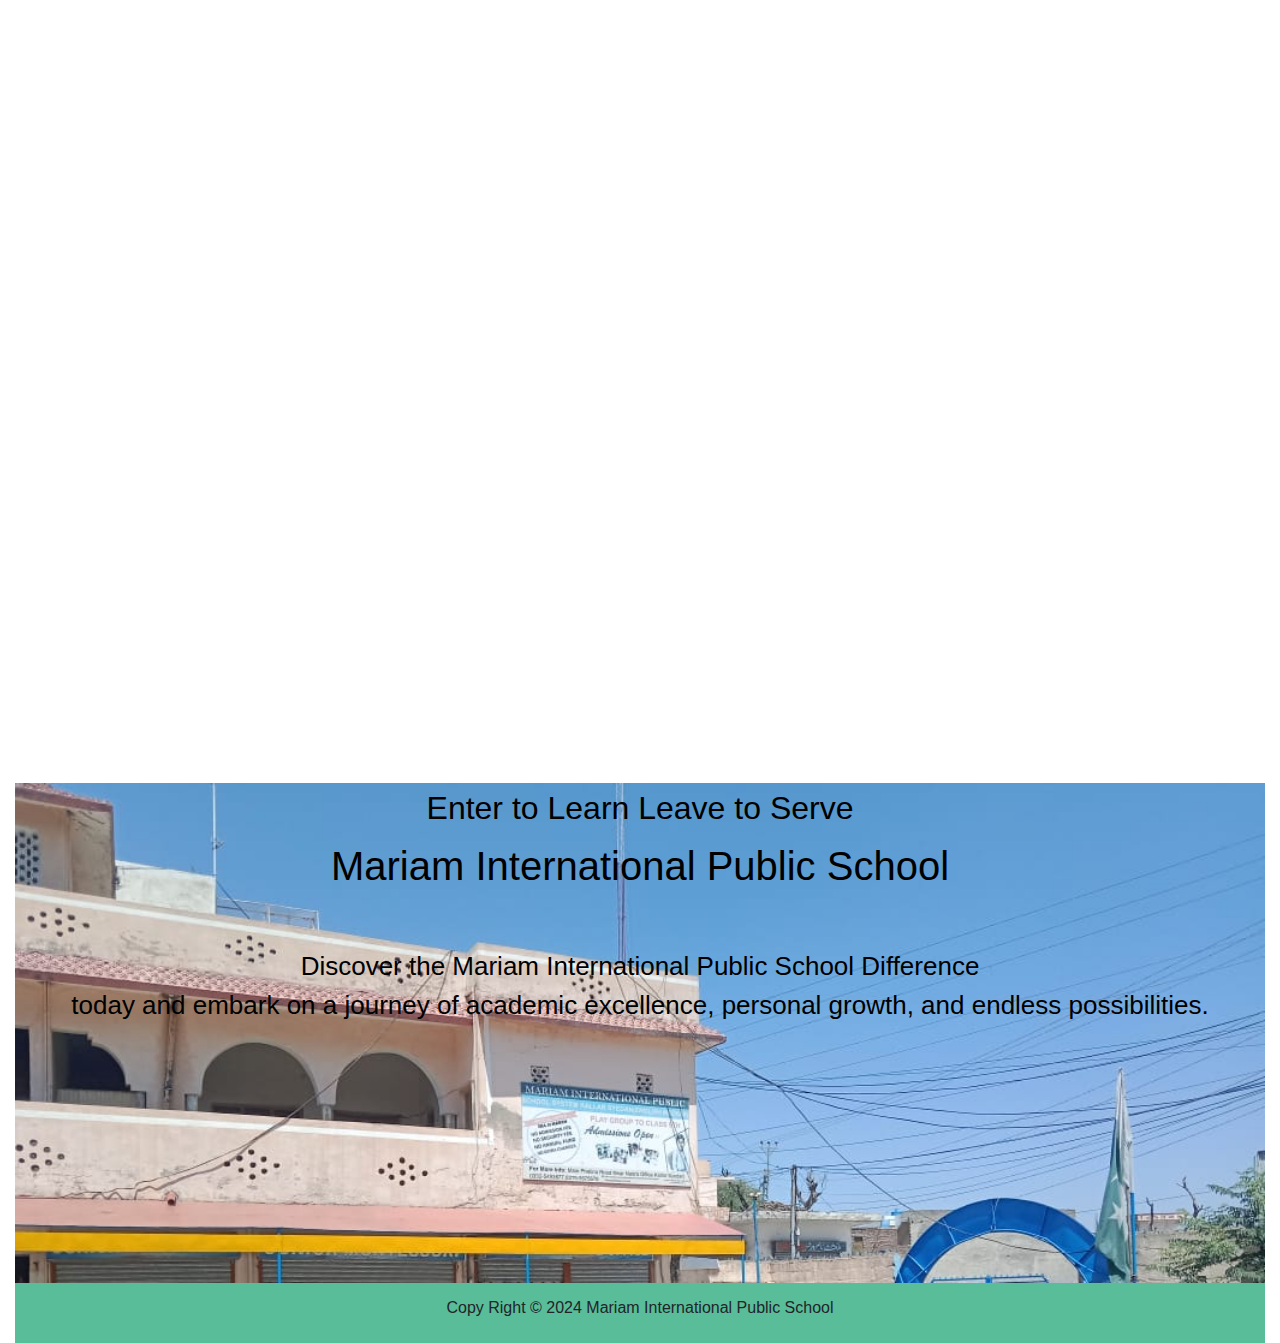
==== commit 0c4fd6c1: "clint changes number add" ====
--- a/index.html
+++ b/index.html
@@ -79,7 +79,7 @@
                             <img class="slider-img" src="Images/students/std1.jpeg" class="d-block " alt="...">
                           </div>
                           <div class="carousel-item">
-                            <img class="slider-img" src="Images/pstd.jpeg" class="d-block " alt="...">
+                            <img class="slider-img" src="Images/ss3.JPG" class="d-block " alt="...">
                           </div>
                         </div>
                         <button class="carousel-control-prev m-5 slider-btn" type="button" data-bs-target="#carouselExampleAutoplaying" data-bs-slide="prev">
@@ -197,8 +197,8 @@
                     <!-- Footer Section Start-->
                         <div class="container-fluid footer-sec">
                             <h2>Enter to Learn Leave to Serve </h2>
-                            <h1>Mariam International Publich School</h1><br><br>
-                            <p>Discover the MariamInternational Publich SchoolDifference <br> today and embark on a journey of academic 
+                            <h1>Mariam International Public School</h1><br><br>
+                            <p style="font-size: 26px; color: black;">Discover the Mariam International Public School Difference <br> today and embark on a journey of academic 
                                 excellence, personal growth, and endless possibilities.<br> </p>
                         </div>
                     <!-- Footer Section Complete-->
